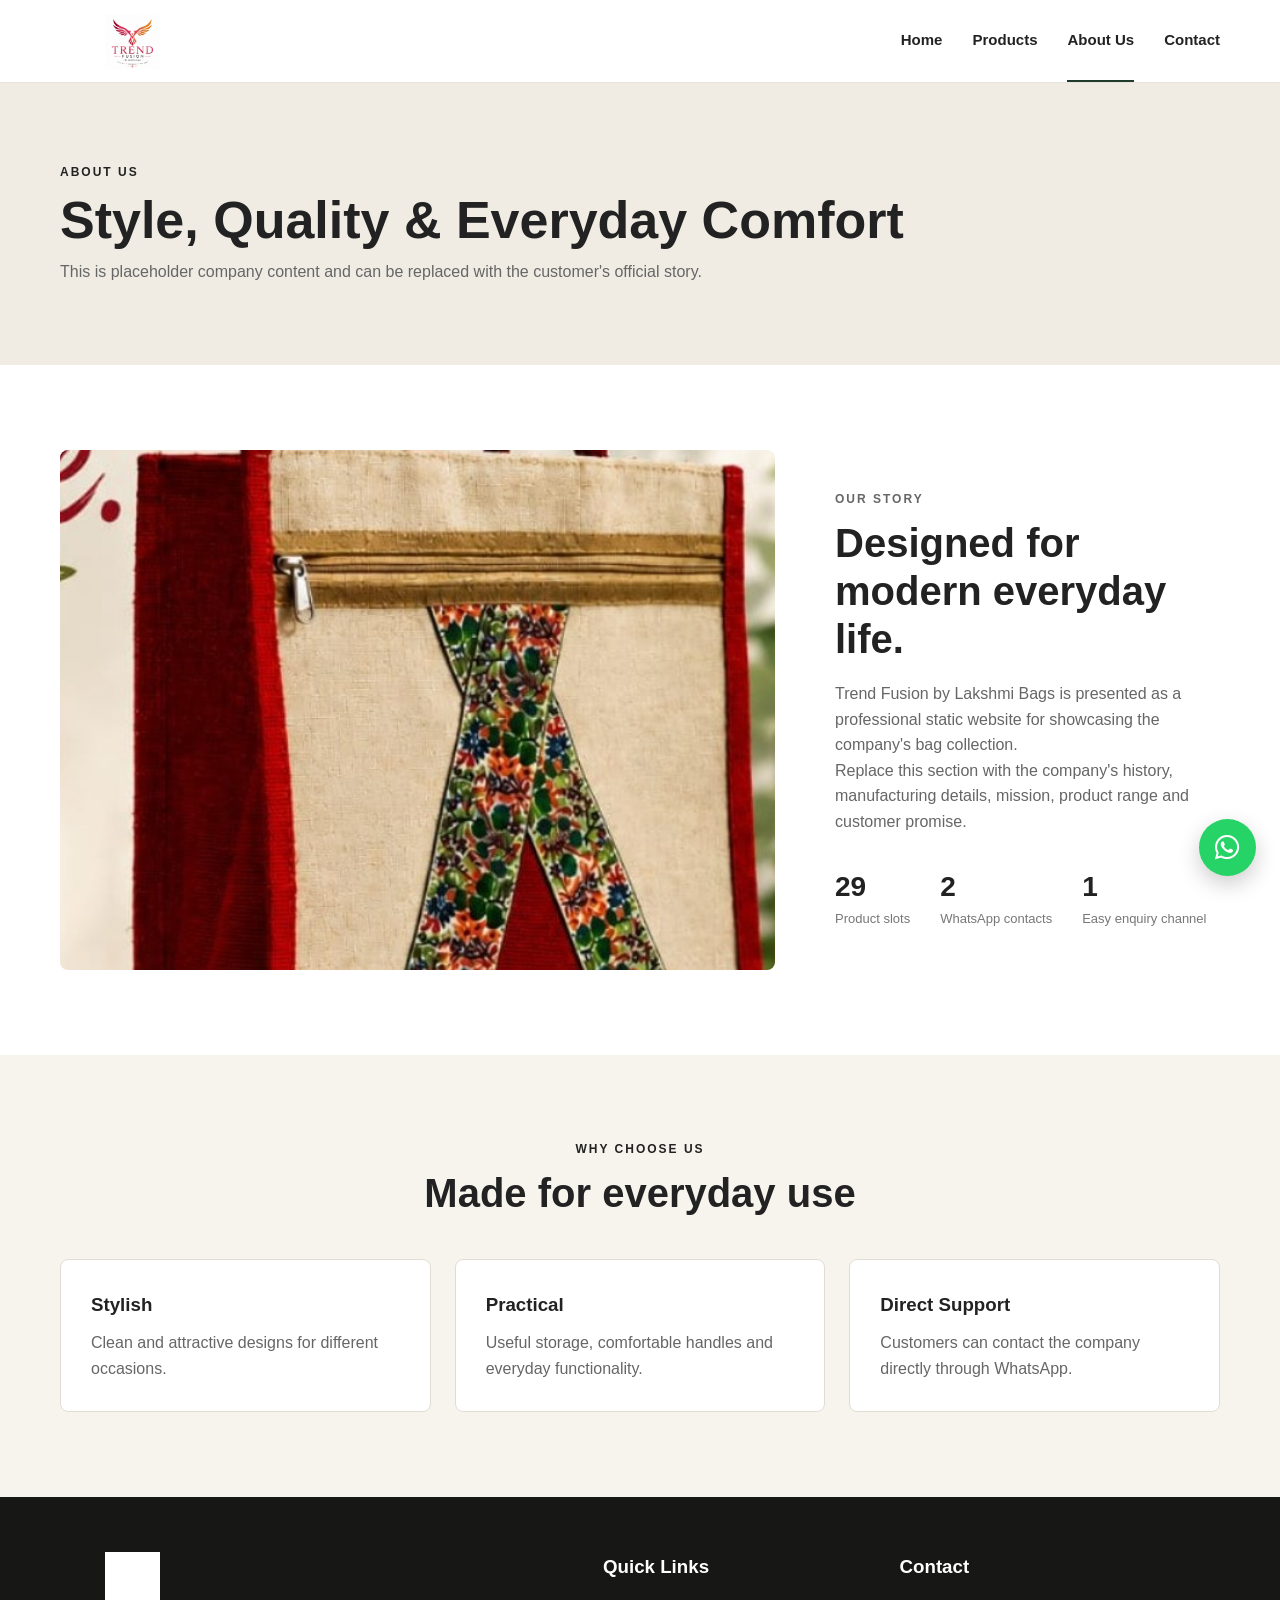
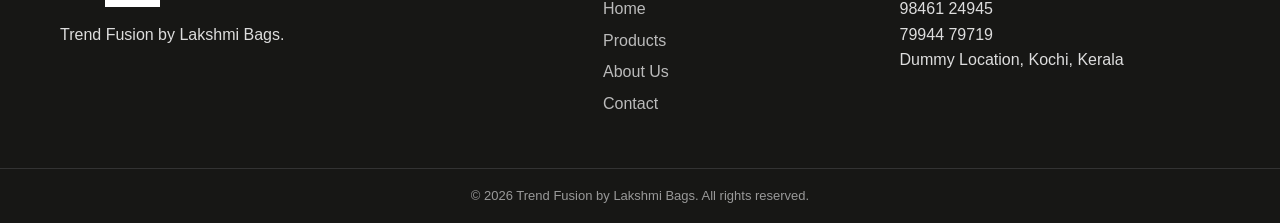
==== about.html @ 834fff99 "copy pages" ====
<!DOCTYPE html>
<html lang="en">
<head><meta charset="UTF-8"><meta name="viewport" content="width=device-width, initial-scale=1.0"><title>About Us | Trend Fusion</title><link rel="stylesheet" href="css/style.css">
<link
  rel="stylesheet"
  href="https://cdnjs.cloudflare.com/ajax/libs/font-awesome/6.5.2/css/all.min.css"
>
</head>
<body>
<header class="site-header"><div class="container nav-wrap"><a class="brand" href="index.html"><img src="images/Logo.jpg" alt="Company Logo"><span class="brand-fallback">TREND FUSION</span></a><button class="menu-toggle" aria-label="Open navigation">☰</button><nav class="nav" id="mainNav"><a href="index.html">Home</a><a href="products.html">Products</a><a class="active" href="about.html">About Us</a><a href="contact.html">Contact</a></nav></div></header>
<main>
<section class="page-banner"><div class="container"><p class="eyebrow">ABOUT US</p><h1>Style, Quality & Everyday Comfort</h1><p>This is placeholder company content and can be replaced with the customer's official story.</p></div></section>
<section class="section"><div class="container two-column">
  <div><img class="about-image" src="images/products/product-03.jpg" alt="Jute bag"></div>
  <div><p class="eyebrow">OUR STORY</p><h2>Designed for modern everyday life.</h2><p>Trend Fusion by Lakshmi Bags is presented as a professional static website for showcasing the company's bag collection.</p><p>Replace this section with the company's history, manufacturing details, mission, product range and customer promise.</p><div class="stats"><div><strong>29</strong><span>Product slots</span></div><div><strong>2</strong><span>WhatsApp contacts</span></div><div><strong>1</strong><span>Easy enquiry channel</span></div></div></div>
</div></section>
<section class="section soft"><div class="container"><div class="section-heading"><p class="eyebrow">WHY CHOOSE US</p><h2>Made for everyday use</h2></div><div class="feature-grid"><div class="feature"><h3>Stylish</h3><p>Clean and attractive designs for different occasions.</p></div><div class="feature"><h3>Practical</h3><p>Useful storage, comfortable handles and everyday functionality.</p></div><div class="feature"><h3>Direct Support</h3><p>Customers can contact the company directly through WhatsApp.</p></div></div></div></section>
</main>
<a
  class="whatsapp-float"
  href="https://wa.me/919846124945?text=Hello%20Trend%20Fusion%2C%20I%20would%20like%20to%20contact%20you."
  target="_blank"
  rel="noopener"
  aria-label="Chat on WhatsApp"
  title="Chat on WhatsApp"
>
  <i class="fa-brands fa-whatsapp"></i>
</a>
<footer class="site-footer"><div class="container footer-grid"><div><img class="footer-logo" src="images/Logo.jpg" alt="Company Logo"><p>Trend Fusion by Lakshmi Bags.</p></div><div><h3>Quick Links</h3><a href="index.html">Home</a><a href="products.html">Products</a><a href="about.html">About Us</a><a href="contact.html">Contact</a></div><div><h3>Contact</h3><p>98461 24945</p><p>79944 79719</p><p>Dummy Location, Kochi, Kerala</p></div></div><div class="copyright">© <span id="year"></span> Trend Fusion by Lakshmi Bags. All rights reserved.</div></footer>
<script src="js/script.js"></script></body></html>
---- css/style.css ----
* {
  box-sizing: border-box;
  margin: 0;
  padding: 0
}

html {
  scroll-behavior: smooth
}

body {
  font-family: Arial, Calibri, sans-serif;
  color: #222;
  line-height: 1.6;
  background: #fff
}

img {
  display: block;
  max-width: 100%
}

a {
  text-decoration: none;
  color: inherit
}

button {
  font-family: inherit
}

.container {
  width: min(1160px, 92%);
  margin: auto
}

.site-header {
  position: sticky;
  top: 0;
  z-index: 100;
  background: #fff;
  border-bottom: 1px solid #e8e3dc
}

.nav-wrap {
  min-height: 78px;
  display: flex;
  align-items: center;
  justify-content: space-between;
  gap: 25px
}

.brand {
  display: flex;
  align-items: center;
  gap: 10px;
  min-width: 170px
}

.brand img {
  width: 145px;
  height: 55px;
  object-fit: contain
}

.brand-fallback {
  display: none;
  font-weight: 800;
  letter-spacing: 1px
}

.nav {
  display: flex;
  gap: 30px;
  align-items: center
}

.nav a {
  font-size: 15px;
  font-weight: 700;
  padding: 28px 0;
  border-bottom: 2px solid transparent
}

.nav a:hover,
.nav a.active {
  border-bottom-color: #1e3b2b
}

.menu-toggle {
  display: none;
  background: none;
  border: 0;
  font-size: 28px;
  cursor: pointer
}

.hero {
  height: 650px;
  position: relative;
  overflow: hidden;
  background: #222
}

.carousel,
.slide {
  position: absolute;
  inset: 0
}

.slide {
  opacity: 0;
  transition: opacity .7s ease
}

.slide.active {
  opacity: 1
}

.slide img {
  width: 100%;
  height: 100%;
  object-fit: cover
}

.hero-overlay {
  position: absolute;
  inset: 0;
  background: linear-gradient(90deg, rgba(0, 0, 0, .62), rgba(0, 0, 0, .18))
}

.hero-content {
  position: relative;
  z-index: 4;
  height: 100%;
  display: flex;
  flex-direction: column;
  justify-content: center;
  color: #fff;
  max-width: 1160px
}

.hero-content h1 {
  font-size: clamp(42px, 6vw, 72px);
  line-height: 1.05;
  max-width: 700px;
  margin: 10px 0 20px
}

.hero-content>p:not(.eyebrow) {
  font-size: 18px;
  max-width: 620px;
  margin-bottom: 30px
}

.eyebrow {
  font-size: 12px;
  letter-spacing: 2px;
  font-weight: 800
}

.hero-actions {
  display: flex;
  gap: 12px;
  flex-wrap: wrap
}

.btn {
  display: inline-block;
  background: #1d3428;
  color: #fff;
  border: 1px solid #1d3428;
  padding: 12px 23px;
  border-radius: 4px;
  font-weight: 800;
  cursor: pointer;
  transition: .2s
}

.btn:hover {
  transform: translateY(-2px);
  opacity: .9
}

.btn-outline {
  background: transparent;
  border-color: #fff
}

.btn-light {
  background: #fff;
  color: #1d3428;
  border-color: #fff
}

.btn-small {
  padding: 9px 14px;
  font-size: 13px
}

.carousel-btn {
  position: absolute;
  z-index: 5;
  top: 50%;
  transform: translateY(-50%);
  width: 44px;
  height: 44px;
  border: 1px solid #fff;
  background: rgba(0, 0, 0, .3);
  color: #fff;
  border-radius: 50%;
  font-size: 30px;
  cursor: pointer
}

.prev {
  left: 24px
}

.next {
  right: 24px
}

.dots {
  position: absolute;
  z-index: 5;
  bottom: 22px;
  left: 0;
  right: 0;
  text-align: center
}

.dot {
  width: 9px;
  height: 9px;
  border: 0;
  border-radius: 50%;
  margin: 0 5px;
  background: #fff;
  opacity: .65;
  cursor: pointer
}

.dot.active {
  opacity: 1;
  transform: scale(1.2)
}

.section {
  padding: 85px 0
}

.soft {
  background: #f7f4ee
}

.intro {
  background: #fff
}

.two-column {
  display: grid;
  grid-template-columns: 1.3fr .7fr;
  gap: 60px;
  align-items: center
}

.two-column h2 {
  font-size: 40px;
  line-height: 1.2;
  margin: 10px 0 18px
}

.two-column p {
  color: #666;
  max-width: 680px
}

.text-link {
  display: inline-block;
  margin-top: 22px;
  font-weight: 800;
  color: #1d3428
}

.highlight-box {
  background: #1d3428;
  color: #fff;
  padding: 50px 35px;
  border-radius: 8px;
  text-align: center
}

.highlight-box span {
  font-size: 72px;
  font-weight: 800;
  display: block;
  line-height: 1
}

.highlight-box p {
  color: #fff;
  font-size: 20px;
  font-weight: 800;
  margin: 10px auto
}

.highlight-box small {
  color: #dfe7df
}

.section-heading {
  text-align: center;
  max-width: 700px;
  margin: 0 auto 42px
}

.section-heading h2 {
  font-size: 40px;
  line-height: 1.2;
  margin: 10px 0
}

.section-heading>p:last-child {
  color: #666
}

.product-grid {
  display: grid;
  grid-template-columns: repeat(3, 1fr);
  gap: 24px
}

.product-card {
  background: #fff;
  border: 1px solid #e6e1da;
  border-radius: 8px;
  overflow: hidden;
  transition: .25s
}

.product-card:hover {
  transform: translateY(-5px);
  box-shadow: 0 14px 32px rgba(0, 0, 0, .08)
}

.product-image-link {
  display: block;
  background: #f5f1ea
}

.product-card>img,
.product-image-link img {
  width: 100%;
  height: 310px;
  object-fit: cover
}

.product-info {
  padding: 20px
}

.product-info h3 {
  font-size: 20px;
  margin: 6px 0 8px
}

.product-info p {
  font-size: 14px;
  color: #666;
  margin-bottom: 14px
}

.tag {
  text-transform: uppercase;
  letter-spacing: 1px;
  font-size: 10px;
  font-weight: 800;
  color: #697265
}

.card-bottom {
  display: flex;
  align-items: center;
  justify-content: space-between;
  gap: 10px
}

.price {
  font-size: 19px;
  color: #1d3428
}

.dark-cta {
  background: #1d1d1b;
  color: #fff;
  padding: 55px 0
}

.cta-inner {
  display: flex;
  justify-content: space-between;
  align-items: center;
  gap: 30px
}

.cta-inner h2 {
  font-size: 35px;
  margin: 7px 0
}

.cta-inner p:last-child {
  color: #ccc
}

.page-banner {
  background: #f0ece4;
  padding: 80px 0
}

.page-banner h1 {
  font-size: 52px;
  line-height: 1.1;
  margin: 10px 0
}

.page-banner p:last-child {
  color: #666
}

.filter-bar {
  display: flex;
  justify-content: center;
  gap: 8px;
  flex-wrap: wrap;
  margin-bottom: 35px
}

.filter-btn {
  padding: 10px 17px;
  border: 1px solid #cfc9bf;
  background: #fff;
  border-radius: 4px;
  cursor: pointer;
  font-weight: 700
}

.filter-btn:hover,
.filter-btn.active {
  background: #1d3428;
  color: #fff;
  border-color: #1d3428
}

.product-detail {
  display: grid;
  grid-template-columns: 1fr 1fr;
  gap: 65px;
  align-items: center;
  margin-top: 25px
}

.detail-image-wrap {
  background: #f5f1ea;
  border-radius: 8px;
  overflow: hidden
}

.detail-image-wrap img {
  width: 100%;
  height: 620px;
  object-fit: contain
}

.detail-info h1 {
  font-size: 48px;
  line-height: 1.1;
  margin: 8px 0
}

.detail-price {
  font-size: 28px;
  font-weight: 800;
  color: #1d3428;
  margin-bottom: 18px
}

.lead {
  color: #666;
  font-size: 17px;
  margin-bottom: 25px
}

.detail-list {
  list-style: none;
  margin: 15px 0 28px
}

.detail-list li {
  padding: 9px 0;
  border-bottom: 1px solid #eee
}

.detail-list li::before {
  content: "✓";
  font-weight: 800;
  margin-right: 10px;
  color: #1d3428
}

.whatsapp-btn {
  margin-top: 5px
}

.small-note {
  font-size: 12px !important;
  color: #888 !important;
  margin-top: 15px
}

.back-link {
  font-weight: 800;
  color: #1d3428
}

.about-image {
  width: 100%;
  height: 520px;
  object-fit: cover;
  border-radius: 8px
}

.stats {
  display: flex;
  gap: 30px;
  margin-top: 30px
}

.stats div {
  display: flex;
  flex-direction: column
}

.stats strong {
  font-size: 28px
}

.stats span {
  font-size: 13px;
  color: #777
}

.feature-grid {
  display: grid;
  grid-template-columns: repeat(3, 1fr);
  gap: 24px
}

.feature {
  padding: 30px;
  background: #fff;
  border: 1px solid #e2ddd4;
  border-radius: 8px
}

.feature h3 {
  margin-bottom: 10px
}

.feature p {
  color: #666
}

.contact-grid {
  display: grid;
  grid-template-columns: 1fr 1.2fr;
  gap: 60px;
  align-items: start
}

.contact-grid h2 {
  font-size: 40px;
  line-height: 1.2;
  margin: 10px 0 25px
}

.contact-item {
  margin: 20px 0
}

.contact-item p {
  color: #666
}

.map-wrap {
  height: 470px;
  border: 1px solid #ddd;
  border-radius: 8px;
  overflow: hidden
}

.map-wrap iframe {
  width: 100%;
  height: 100%;
  border: 0
}

.site-footer {
  background: #171715;
  color: #ddd;
  padding-top: 55px
}

.footer-grid {
  display: grid;
  grid-template-columns: 2fr 1fr 1.3fr;
  gap: 50px;
  padding-bottom: 45px
}

.footer-logo {
  width: 145px;
  height: 55px;
  object-fit: contain;
  margin-bottom: 15px;
  filter: brightness(0) invert(1)
}

.footer-grid h3 {
  color: #fff;
  margin-bottom: 14px
}

.footer-grid a {
  display: block;
  color: #bbb;
  margin: 6px 0
}

.copyright {
  text-align: center;
  border-top: 1px solid #333;
  padding: 17px;
  color: #999;
  font-size: 13px
}

.whatsapp-float {
  position: fixed;
  right: 24px;
  bottom: 24px;
  z-index: 90;
  width: 57px;
  height: 57px;
  border-radius: 50%;
  display: grid;
  place-items: center;
  background: #25d366;
  color: #fff;
  font-size: 28px;
  box-shadow: 0 8px 22px rgba(0, 0, 0, .2)
}

@media(max-width:850px) {
  .menu-toggle {
    display: block
  }

  .nav {
    display: none;
    position: absolute;
    top: 78px;
    left: 0;
    right: 0;
    background: #fff;
    border-bottom: 1px solid #ddd;
    padding: 8px 5%;
    flex-direction: column;
    align-items: stretch;
    gap: 0
  }

  .nav.open {
    display: flex
  }

  .nav a {
    padding: 11px 0
  }

  .hero {
    height: 580px
  }

  .hero-content {
    justify-content: center
  }

  .product-grid,
  .feature-grid {
    grid-template-columns: repeat(2, 1fr)
  }

  .two-column,
  .product-detail,
  .contact-grid {
    grid-template-columns: 1fr;
    gap: 35px
  }

  .detail-image-wrap img {
    height: 470px
  }

  .footer-grid {
    grid-template-columns: 1fr 1fr
  }
}

@media(max-width:560px) {
  .brand img {
    width: 125px
  }

  .hero h1 {
    font-size: 42px
  }

  .hero-content>p:not(.eyebrow) {
    font-size: 16px
  }

  .carousel-btn {
    width: 38px;
    height: 38px
  }

  .prev {
    left: 10px
  }

  .next {
    right: 10px
  }

  .section {
    padding: 60px 0
  }

  .section-heading h2,
  .two-column h2,
  .contact-grid h2 {
    font-size: 32px
  }

  .product-grid,
  .feature-grid,
  .footer-grid {
    grid-template-columns: 1fr
  }

  .page-banner {
    padding: 60px 0
  }

  .page-banner h1 {
    font-size: 38px
  }

  .detail-info h1 {
    font-size: 38px
  }

  .detail-image-wrap img {
    height: 380px
  }
}
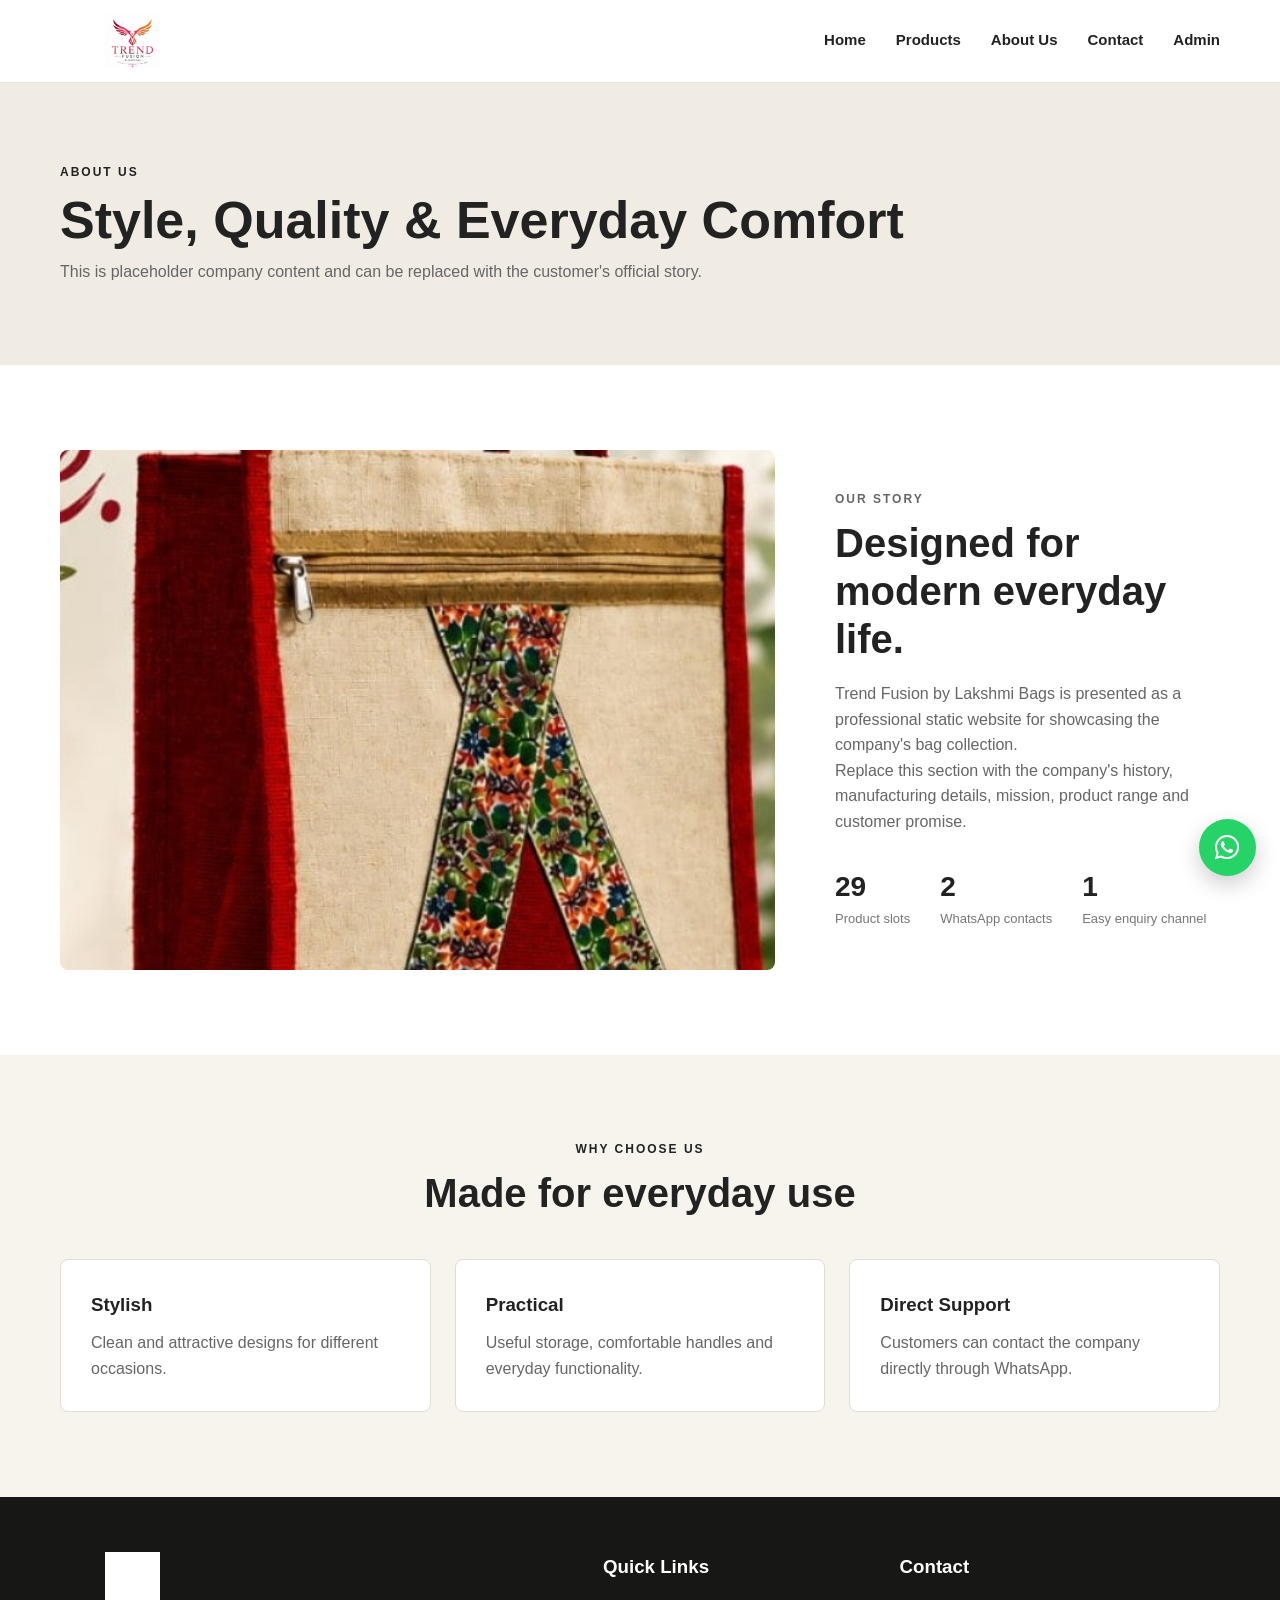
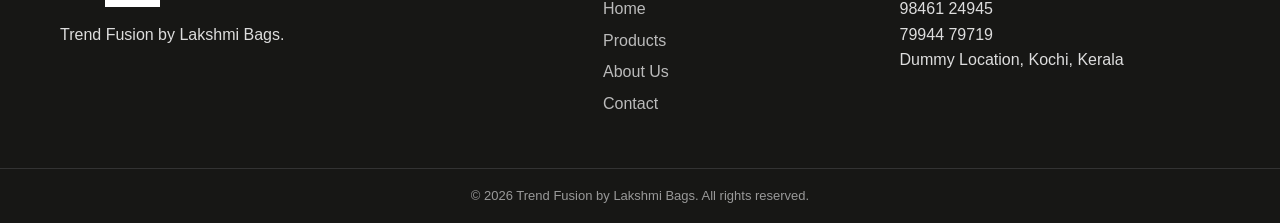
==== commit 04ceb039: "add admin page and dashboard" ====
--- a/about.html
+++ b/about.html
@@ -1,30 +1,95 @@
 <!DOCTYPE html>
 <html lang="en">
-<head><meta charset="UTF-8"><meta name="viewport" content="width=device-width, initial-scale=1.0"><title>About Us | Trend Fusion</title><link rel="stylesheet" href="css/style.css">
-<link
-  rel="stylesheet"
-  href="https://cdnjs.cloudflare.com/ajax/libs/font-awesome/6.5.2/css/all.min.css"
->
+
+<head>
+  <meta charset="UTF-8">
+  <meta name="viewport" content="width=device-width, initial-scale=1.0">
+  <title>About Us | Trend Fusion</title>
+  <link rel="stylesheet" href="css/style.css">
+  <link rel="stylesheet" href="https://cdnjs.cloudflare.com/ajax/libs/font-awesome/6.5.2/css/all.min.css">
 </head>
+
 <body>
-<header class="site-header"><div class="container nav-wrap"><a class="brand" href="index.html"><img src="images/Logo.jpg" alt="Company Logo"><span class="brand-fallback">TREND FUSION</span></a><button class="menu-toggle" aria-label="Open navigation">☰</button><nav class="nav" id="mainNav"><a href="index.html">Home</a><a href="products.html">Products</a><a class="active" href="about.html">About Us</a><a href="contact.html">Contact</a></nav></div></header>
-<main>
-<section class="page-banner"><div class="container"><p class="eyebrow">ABOUT US</p><h1>Style, Quality & Everyday Comfort</h1><p>This is placeholder company content and can be replaced with the customer's official story.</p></div></section>
-<section class="section"><div class="container two-column">
-  <div><img class="about-image" src="images/products/product-03.jpg" alt="Jute bag"></div>
-  <div><p class="eyebrow">OUR STORY</p><h2>Designed for modern everyday life.</h2><p>Trend Fusion by Lakshmi Bags is presented as a professional static website for showcasing the company's bag collection.</p><p>Replace this section with the company's history, manufacturing details, mission, product range and customer promise.</p><div class="stats"><div><strong>29</strong><span>Product slots</span></div><div><strong>2</strong><span>WhatsApp contacts</span></div><div><strong>1</strong><span>Easy enquiry channel</span></div></div></div>
-</div></section>
-<section class="section soft"><div class="container"><div class="section-heading"><p class="eyebrow">WHY CHOOSE US</p><h2>Made for everyday use</h2></div><div class="feature-grid"><div class="feature"><h3>Stylish</h3><p>Clean and attractive designs for different occasions.</p></div><div class="feature"><h3>Practical</h3><p>Useful storage, comfortable handles and everyday functionality.</p></div><div class="feature"><h3>Direct Support</h3><p>Customers can contact the company directly through WhatsApp.</p></div></div></div></section>
-</main>
-<a
-  class="whatsapp-float"
-  href="https://wa.me/919846124945?text=Hello%20Trend%20Fusion%2C%20I%20would%20like%20to%20contact%20you."
-  target="_blank"
-  rel="noopener"
-  aria-label="Chat on WhatsApp"
-  title="Chat on WhatsApp"
->
-  <i class="fa-brands fa-whatsapp"></i>
-</a>
-<footer class="site-footer"><div class="container footer-grid"><div><img class="footer-logo" src="images/Logo.jpg" alt="Company Logo"><p>Trend Fusion by Lakshmi Bags.</p></div><div><h3>Quick Links</h3><a href="index.html">Home</a><a href="products.html">Products</a><a href="about.html">About Us</a><a href="contact.html">Contact</a></div><div><h3>Contact</h3><p>98461 24945</p><p>79944 79719</p><p>Dummy Location, Kochi, Kerala</p></div></div><div class="copyright">© <span id="year"></span> Trend Fusion by Lakshmi Bags. All rights reserved.</div></footer>
-<script src="js/script.js"></script></body></html>
+  <header class="site-header">
+    <div class="container nav-wrap"><a class="brand" href="index.html"><img src="images/Logo.jpg"
+          alt="Company Logo"><span class="brand-fallback">TREND FUSION</span></a><button class="menu-toggle"
+        aria-label="Open navigation">☰</button>
+      <nav class="nav" id="mainNav"><a href="index.html">Home</a><a href="products.html">Products</a><a href="about.html">About Us</a><a href="contact.html">Contact</a><a href="admin.html">Admin</a></nav>
+    </div>
+  </header>
+  <main>
+    <section class="page-banner">
+      <div class="container">
+        <p class="eyebrow">ABOUT US</p>
+        <h1>Style, Quality & Everyday Comfort</h1>
+        <p>This is placeholder company content and can be replaced with the customer's official story.</p>
+      </div>
+    </section>
+    <section class="section">
+      <div class="container two-column">
+        <div><img class="about-image" src="images/products/product-03.jpg" alt="Jute bag"></div>
+        <div>
+          <p class="eyebrow">OUR STORY</p>
+          <h2>Designed for modern everyday life.</h2>
+          <p>Trend Fusion by Lakshmi Bags is presented as a professional static website for showcasing the company's bag
+            collection.</p>
+          <p>Replace this section with the company's history, manufacturing details, mission, product range and customer
+            promise.</p>
+          <div class="stats">
+            <div><strong>29</strong><span>Product slots</span></div>
+            <div><strong>2</strong><span>WhatsApp contacts</span></div>
+            <div><strong>1</strong><span>Easy enquiry channel</span></div>
+          </div>
+        </div>
+      </div>
+    </section>
+    <section class="section soft">
+      <div class="container">
+        <div class="section-heading">
+          <p class="eyebrow">WHY CHOOSE US</p>
+          <h2>Made for everyday use</h2>
+        </div>
+        <div class="feature-grid">
+          <div class="feature">
+            <h3>Stylish</h3>
+            <p>Clean and attractive designs for different occasions.</p>
+          </div>
+          <div class="feature">
+            <h3>Practical</h3>
+            <p>Useful storage, comfortable handles and everyday functionality.</p>
+          </div>
+          <div class="feature">
+            <h3>Direct Support</h3>
+            <p>Customers can contact the company directly through WhatsApp.</p>
+          </div>
+        </div>
+      </div>
+    </section>
+  </main>
+  <a class="whatsapp-float"
+    href="https://wa.me/919846124945?text=Hello%20Trend%20Fusion%2C%20I%20would%20like%20to%20contact%20you."
+    target="_blank" rel="noopener" aria-label="Chat on WhatsApp" title="Chat on WhatsApp">
+    <i class="fa-brands fa-whatsapp"></i>
+  </a>
+  <footer class="site-footer">
+    <div class="container footer-grid">
+      <div><img class="footer-logo" src="images/Logo.jpg" alt="Company Logo">
+        <p>Trend Fusion by Lakshmi Bags.</p>
+      </div>
+      <div>
+        <h3>Quick Links</h3><a href="index.html">Home</a><a href="products.html">Products</a><a href="about.html">About
+          Us</a><a href="contact.html">Contact</a>
+      </div>
+      <div>
+        <h3>Contact</h3>
+        <p>98461 24945</p>
+        <p>79944 79719</p>
+        <p>Dummy Location, Kochi, Kerala</p>
+      </div>
+    </div>
+    <div class="copyright">© <span id="year"></span> Trend Fusion by Lakshmi Bags. All rights reserved.</div>
+  </footer>
+  <script src="js/script.js"></script>
+</body>
+
+</html>
--- a/css/style.css
+++ b/css/style.css
@@ -329,7 +329,7 @@
   display: grid;
   grid-template-columns: repeat(3, 1fr);
   gap: 24px
-}
+  }
 
 .product-card {
   background: #fff;
@@ -468,8 +468,8 @@
 
 .detail-image-wrap img {
   width: 100%;
-  height: 620px;
-  object-fit: contain
+  height: auto;         /* Replaces 620px */
+  display: block;       /* Removes extra bottom spacing inline elements have */
 }
 
 .detail-info h1 {
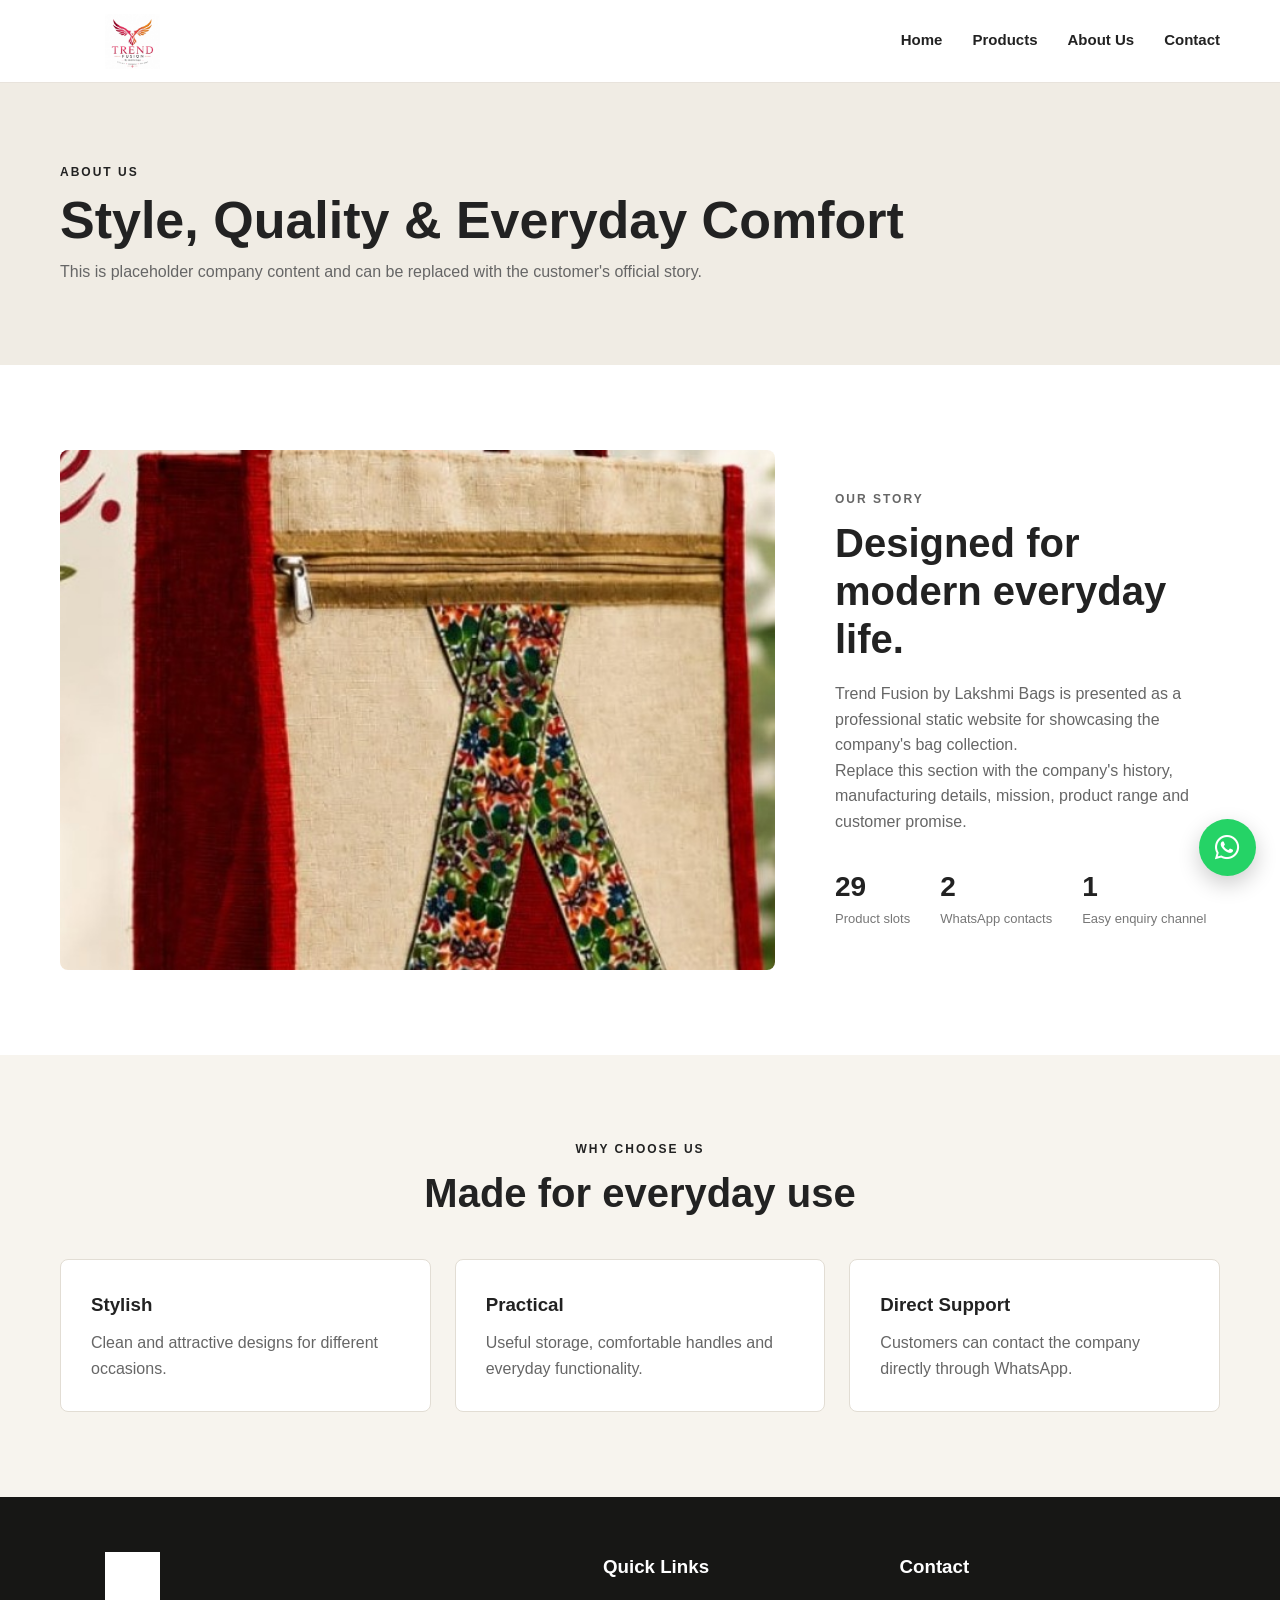
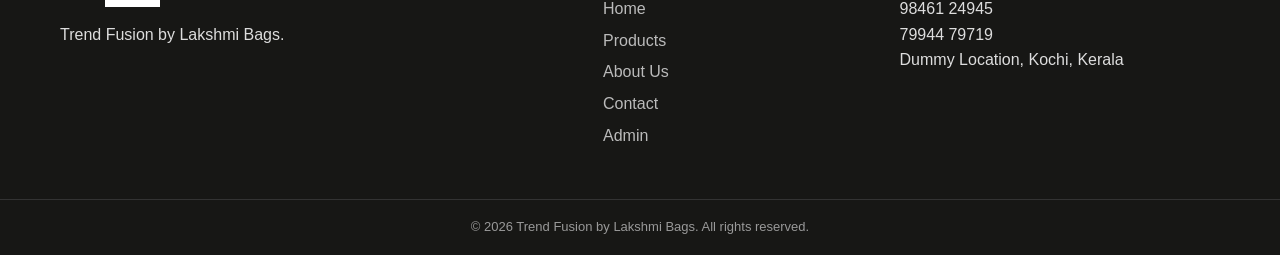
==== commit c8bbe0ad: "sep27" ====
--- a/about.html
+++ b/about.html
@@ -14,7 +14,7 @@
     <div class="container nav-wrap"><a class="brand" href="index.html"><img src="images/Logo.jpg"
           alt="Company Logo"><span class="brand-fallback">TREND FUSION</span></a><button class="menu-toggle"
         aria-label="Open navigation">☰</button>
-      <nav class="nav" id="mainNav"><a href="index.html">Home</a><a href="products.html">Products</a><a href="about.html">About Us</a><a href="contact.html">Contact</a><a href="admin.html">Admin</a></nav>
+      <nav class="nav" id="mainNav"><a href="index.html">Home</a><a href="products.html">Products</a><a href="about.html">About Us</a><a href="contact.html">Contact</a></nav>
     </div>
   </header>
   <main>
@@ -78,7 +78,7 @@
       </div>
       <div>
         <h3>Quick Links</h3><a href="index.html">Home</a><a href="products.html">Products</a><a href="about.html">About
-          Us</a><a href="contact.html">Contact</a>
+          Us</a><a href="contact.html">Contact</a><a href="admin.html">Admin</a>
       </div>
       <div>
         <h3>Contact</h3>
--- a/css/style.css
+++ b/css/style.css
@@ -380,10 +380,11 @@
 }
 
 .card-bottom {
+  margin-top: auto;
+  padding-top: 1rem;
   display: flex;
   align-items: center;
   justify-content: space-between;
-  gap: 10px
 }
 
 .price {
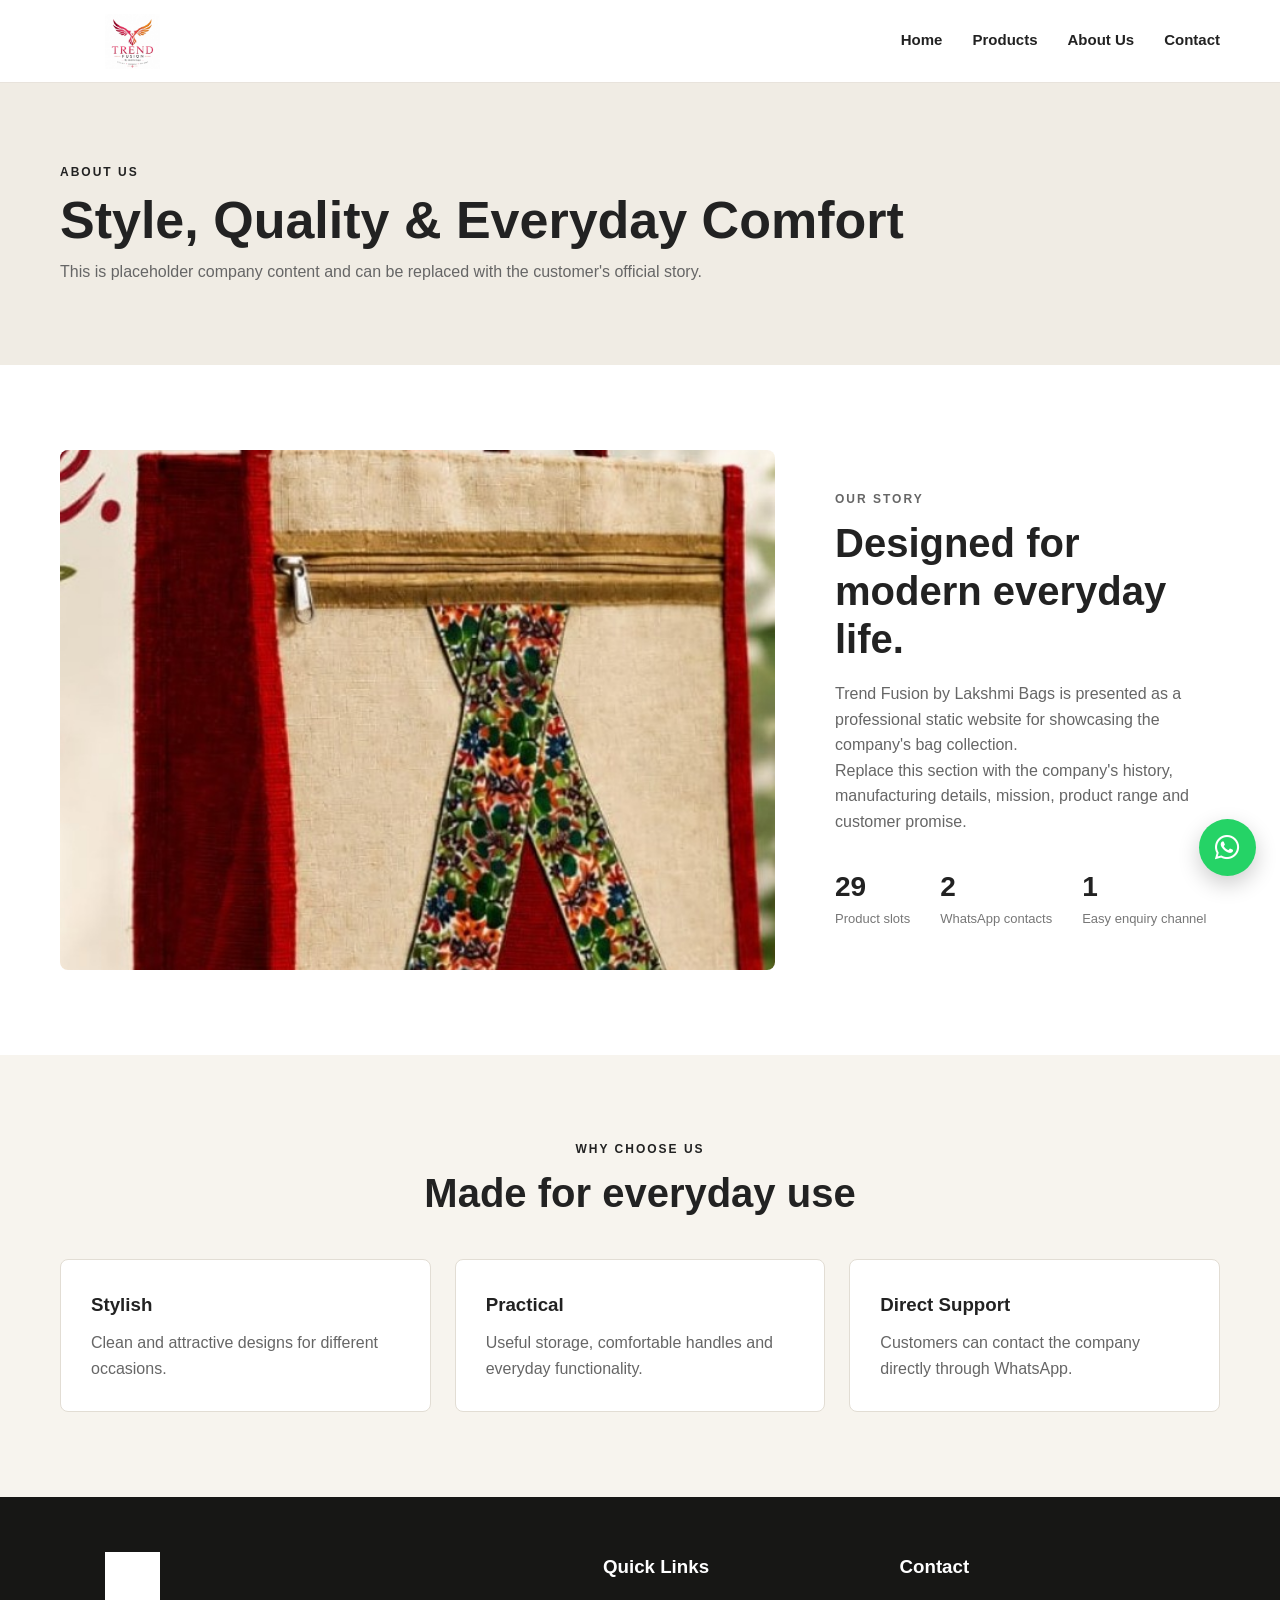
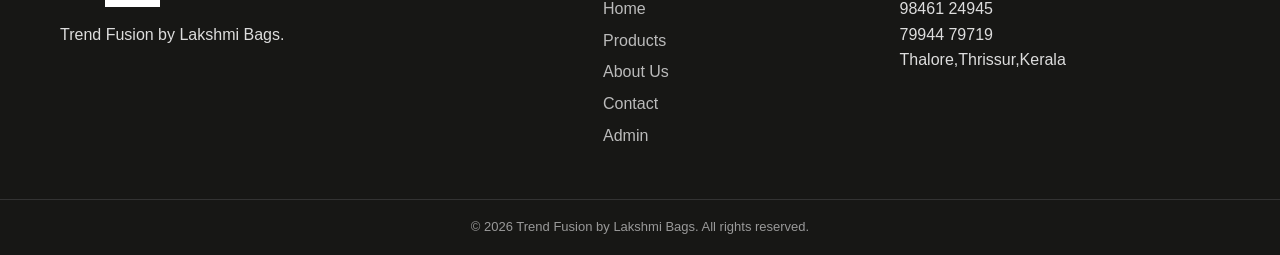
==== commit 647384c7: "oct7" ====
--- a/about.html
+++ b/about.html
@@ -84,7 +84,7 @@
         <h3>Contact</h3>
         <p>98461 24945</p>
         <p>79944 79719</p>
-        <p>Dummy Location, Kochi, Kerala</p>
+        <p>Thalore,Thrissur,Kerala</p>
       </div>
     </div>
     <div class="copyright">© <span id="year"></span> Trend Fusion by Lakshmi Bags. All rights reserved.</div>
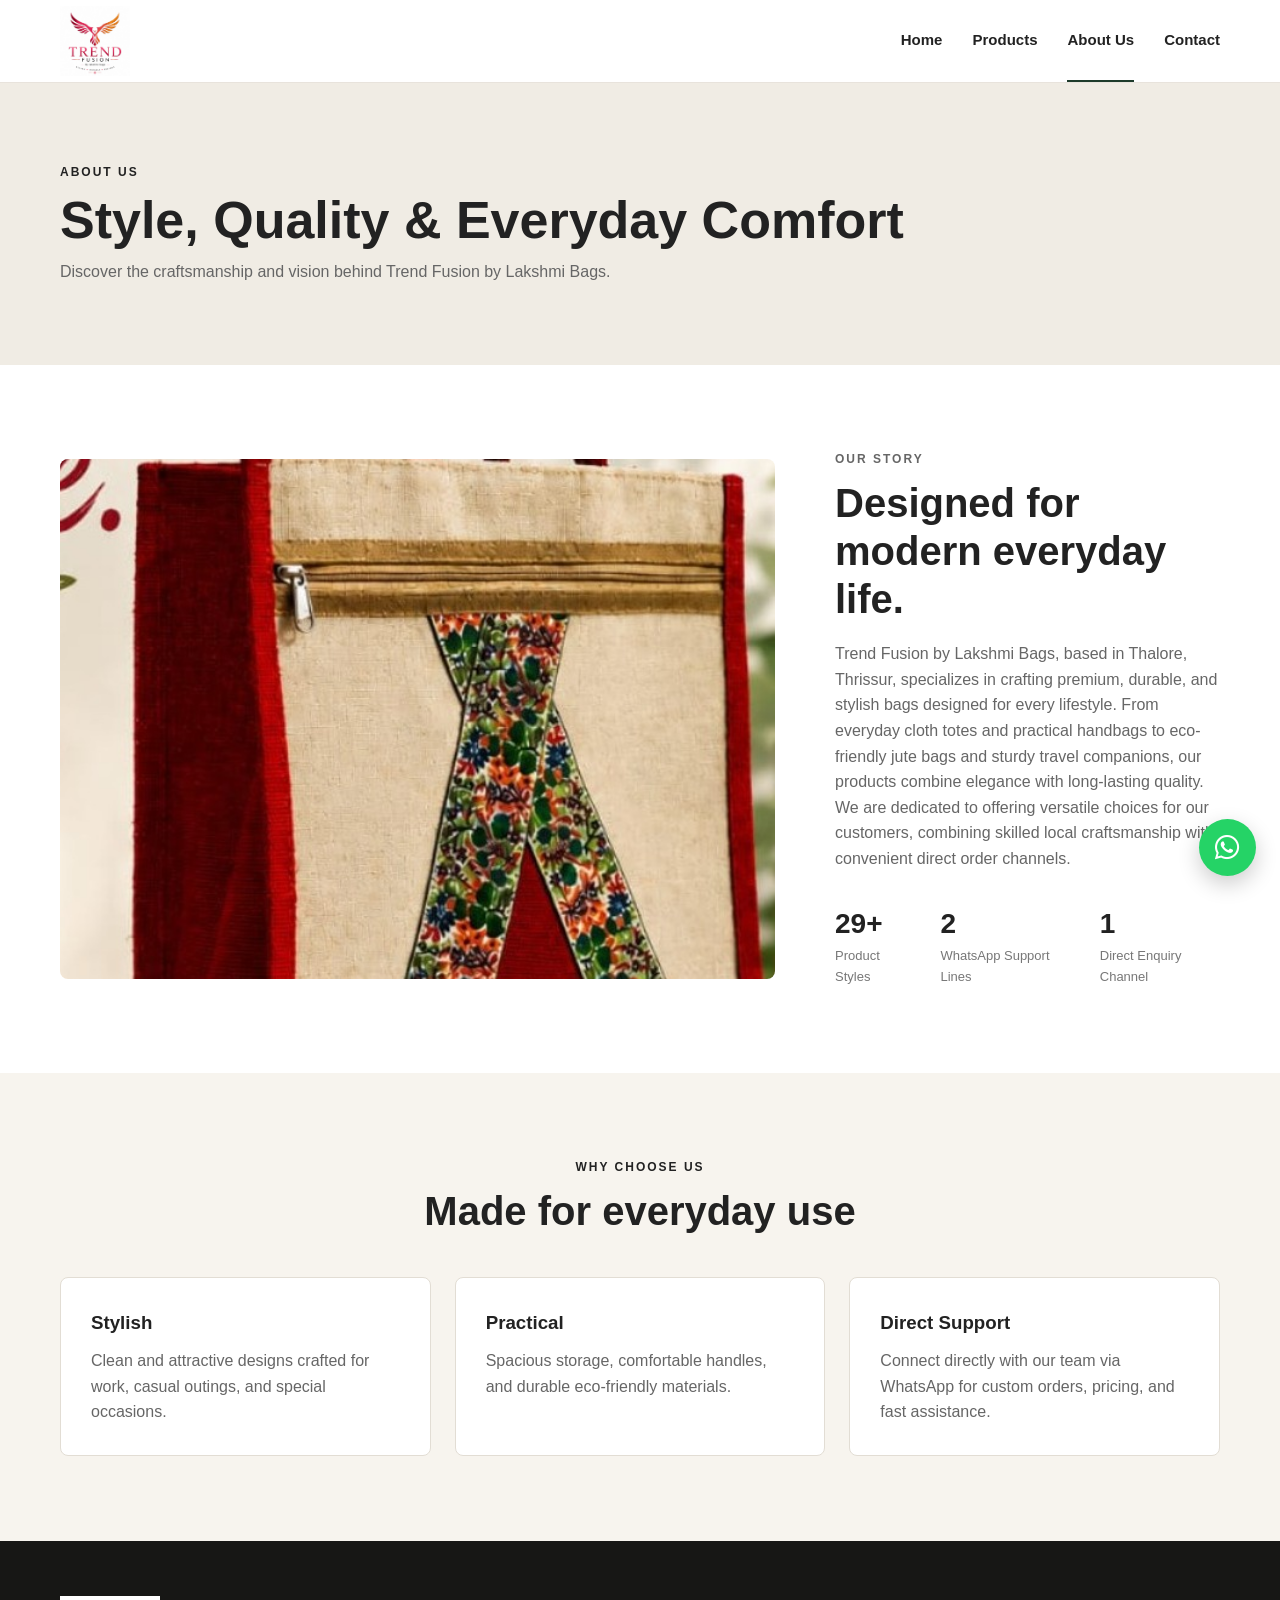
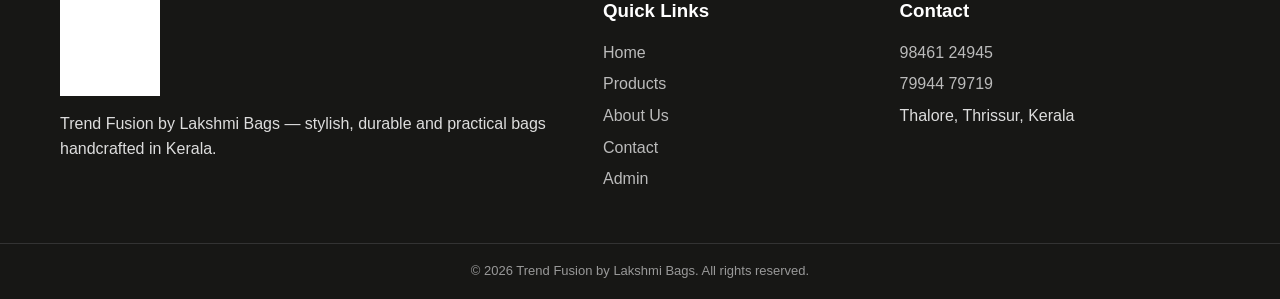
==== commit d6c5f7fc: "set seo" ====
--- a/about.html
+++ b/about.html
@@ -4,45 +4,119 @@
 <head>
   <meta charset="UTF-8">
   <meta name="viewport" content="width=device-width, initial-scale=1.0">
-  <title>About Us | Trend Fusion</title>
+
+  <!-- Primary SEO Meta Tags -->
+  <title>About Us | Trend Fusion by Lakshmi Bags Thrissur</title>
+  <meta name="description" content="Learn about Trend Fusion by Lakshmi Bags in Thalore, Thrissur. Discover our story, commitment to quality craftsmanship, and eco-friendly tote, handbag, and jute bag designs.">
+  <meta name="keywords" content="About Lakshmi Bags, Trend Fusion story, bag manufacturers Thrissur, eco-friendly bags Kerala, handcrafted jute bags, tote bags Thrissur">
+  <meta name="author" content="Trend Fusion by Lakshmi Bags">
+  <meta name="robots" content="index, follow">
+  <link rel="canonical" href="https://trendfusion.cc/about.html">
+
+  <!-- Favicon -->
+  <link rel="icon" type="image/x-icon" href="images/Logo.jpg">
+  <link rel="icon" type="image/png" sizes="32x32" href="images/Logo.jpg">
+  <link rel="apple-touch-icon" sizes="180x180" href="images/Logo.jpg">
+
+  <!-- Open Graph / Facebook / WhatsApp Meta Tags -->
+  <meta property="og:type" content="website">
+  <meta property="og:url" content="https://trendfusion.cc/about.html">
+  <meta property="og:title" content="About Us | Trend Fusion by Lakshmi Bags">
+  <meta property="og:description" content="Discover our story, craftsmanship, and commitment to creating stylish, durable, and eco-friendly bags in Thrissur, Kerala.">
+  <meta property="og:image" content="https://trendfusion.cc/images/Logo.jpg">
+  <meta property="og:site_name" content="Trend Fusion by Lakshmi Bags">
+  <meta property="og:locale" content="en_US">
+
+  <!-- Twitter Card Meta Tags -->
+  <meta name="twitter:card" content="summary_large_image">
+  <meta name="twitter:url" content="https://trendfusion.cc/about.html">
+  <meta name="twitter:title" content="About Us | Trend Fusion by Lakshmi Bags">
+  <meta name="twitter:description" content="Discover our story, craftsmanship, and commitment to creating stylish, durable, and eco-friendly bags in Thrissur, Kerala.">
+  <meta name="twitter:image" content="https://trendfusion.cc/images/Logo.jpg">
+
+  <!-- Structured Data (Schema.org JSON-LD) -->
+  <script type="application/ld+json">
+  {
+    "@context": "https://schema.org",
+    "@graph": [
+      {
+        "@type": "AboutPage",
+        "@id": "https://trendfusion.cc/about.html/#webpage",
+        "url": "https://trendfusion.cc/about.html",
+        "name": "About Us | Trend Fusion by Lakshmi Bags",
+        "description": "Learn about Trend Fusion by Lakshmi Bags in Thalore, Thrissur, Kerala."
+      },
+      {
+        "@type": "LocalBusiness",
+        "@id": "https://trendfusion.cc/#organization",
+        "name": "Trend Fusion by Lakshmi Bags",
+        "url": "https://trendfusion.cc/",
+        "logo": "https://trendfusion.cc/images/Logo.jpg",
+        "image": "https://trendfusion.cc/images/Logo.jpg",
+        "telephone": ["+919846124945", "+917994479719"],
+        "address": {
+          "@type": "PostalAddress",
+          "addressLocality": "Thalore",
+          "addressRegion": "Thrissur",
+          "addressCountry": "IN",
+          "addressRegion": "Kerala"
+        },
+        "priceRange": "₹₹"
+      }
+    ]
+  }
+  </script>
+
+  <!-- Styles & Fonts -->
   <link rel="stylesheet" href="css/style.css">
   <link rel="stylesheet" href="https://cdnjs.cloudflare.com/ajax/libs/font-awesome/6.5.2/css/all.min.css">
 </head>
 
 <body>
   <header class="site-header">
-    <div class="container nav-wrap"><a class="brand" href="index.html"><img src="images/Logo.jpg"
-          alt="Company Logo"><span class="brand-fallback">TREND FUSION</span></a><button class="menu-toggle"
-        aria-label="Open navigation">☰</button>
-      <nav class="nav" id="mainNav"><a href="index.html">Home</a><a href="products.html">Products</a><a href="about.html">About Us</a><a href="contact.html">Contact</a></nav>
+    <div class="container nav-wrap">
+      <a class="brand" href="index.html">
+        <img src="images/Logo.jpg" alt="Trend Fusion by Lakshmi Bags Logo" style="height: 70px; width: auto; display: block;">
+        <span class="brand-fallback">TREND FUSION</span>
+      </a>
+      <button class="menu-toggle" aria-label="Open navigation">☰</button>
+      <nav class="nav" id="mainNav" aria-label="Main Navigation">
+        <a href="index.html">Home</a>
+        <a href="products.html">Products</a>
+        <a class="active" href="about.html">About Us</a>
+        <a href="contact.html">Contact</a>
+      </nav>
     </div>
   </header>
+
   <main>
     <section class="page-banner">
       <div class="container">
         <p class="eyebrow">ABOUT US</p>
         <h1>Style, Quality & Everyday Comfort</h1>
-        <p>This is placeholder company content and can be replaced with the customer's official story.</p>
+        <p>Discover the craftsmanship and vision behind Trend Fusion by Lakshmi Bags.</p>
       </div>
     </section>
+
     <section class="section">
       <div class="container two-column">
-        <div><img class="about-image" src="images/products/product-03.jpg" alt="Jute bag"></div>
+        <div>
+          <img class="about-image" src="images/products/product-03.jpg" alt="Handcrafted jute bag by Trend Fusion Lakshmi Bags">
+        </div>
         <div>
           <p class="eyebrow">OUR STORY</p>
           <h2>Designed for modern everyday life.</h2>
-          <p>Trend Fusion by Lakshmi Bags is presented as a professional static website for showcasing the company's bag
-            collection.</p>
-          <p>Replace this section with the company's history, manufacturing details, mission, product range and customer
-            promise.</p>
+          <p>Trend Fusion by Lakshmi Bags, based in Thalore, Thrissur, specializes in crafting premium, durable, and stylish bags designed for every lifestyle. From everyday cloth totes and practical handbags to eco-friendly jute bags and sturdy travel companions, our products combine elegance with long-lasting quality.</p>
+          <p>We are dedicated to offering versatile choices for our customers, combining skilled local craftsmanship with convenient direct order channels.</p>
           <div class="stats">
-            <div><strong>29</strong><span>Product slots</span></div>
-            <div><strong>2</strong><span>WhatsApp contacts</span></div>
-            <div><strong>1</strong><span>Easy enquiry channel</span></div>
+            <div><strong>29+</strong><span>Product Styles</span></div>
+            <div><strong>2</strong><span>WhatsApp Support Lines</span></div>
+            <div><strong>1</strong><span>Direct Enquiry Channel</span></div>
           </div>
         </div>
       </div>
     </section>
+
     <section class="section soft">
       <div class="container">
         <div class="section-heading">
@@ -52,43 +126,54 @@
         <div class="feature-grid">
           <div class="feature">
             <h3>Stylish</h3>
-            <p>Clean and attractive designs for different occasions.</p>
+            <p>Clean and attractive designs crafted for work, casual outings, and special occasions.</p>
           </div>
           <div class="feature">
             <h3>Practical</h3>
-            <p>Useful storage, comfortable handles and everyday functionality.</p>
+            <p>Spacious storage, comfortable handles, and durable eco-friendly materials.</p>
           </div>
           <div class="feature">
             <h3>Direct Support</h3>
-            <p>Customers can contact the company directly through WhatsApp.</p>
+            <p>Connect directly with our team via WhatsApp for custom orders, pricing, and fast assistance.</p>
           </div>
         </div>
       </div>
     </section>
   </main>
+
   <a class="whatsapp-float"
     href="https://wa.me/919846124945?text=Hello%20Trend%20Fusion%2C%20I%20would%20like%20to%20contact%20you."
     target="_blank" rel="noopener" aria-label="Chat on WhatsApp" title="Chat on WhatsApp">
     <i class="fa-brands fa-whatsapp"></i>
   </a>
+
   <footer class="site-footer">
     <div class="container footer-grid">
-      <div><img class="footer-logo" src="images/Logo.jpg" alt="Company Logo">
-        <p>Trend Fusion by Lakshmi Bags.</p>
+      <div>
+        <img class="footer-logo" src="images/Logo.jpg" alt="Trend Fusion by Lakshmi Bags Logo" style="height: 100px; width: auto; display: block;">
+        <p>Trend Fusion by Lakshmi Bags — stylish, durable and practical bags handcrafted in Kerala.</p>
       </div>
       <div>
-        <h3>Quick Links</h3><a href="index.html">Home</a><a href="products.html">Products</a><a href="about.html">About
-          Us</a><a href="contact.html">Contact</a><a href="admin.html">Admin</a>
+        <h3>Quick Links</h3>
+        <a href="index.html">Home</a>
+        <a href="products.html">Products</a>
+        <a href="about.html">About Us</a>
+        <a href="contact.html">Contact</a>
+        <a href="admin.html">Admin</a>
       </div>
       <div>
         <h3>Contact</h3>
-        <p>98461 24945</p>
-        <p>79944 79719</p>
-        <p>Thalore,Thrissur,Kerala</p>
+        <p><a href="tel:+919846124945">98461 24945</a></p>
+        <p><a href="tel:+917994479719">79944 79719</a></p>
+        <p>Thalore, Thrissur, Kerala</p>
       </div>
     </div>
     <div class="copyright">© <span id="year"></span> Trend Fusion by Lakshmi Bags. All rights reserved.</div>
   </footer>
+
+  <script>
+    document.getElementById('year').textContent = new Date().getFullYear();
+  </script>
   <script src="js/script.js"></script>
 </body>
 
